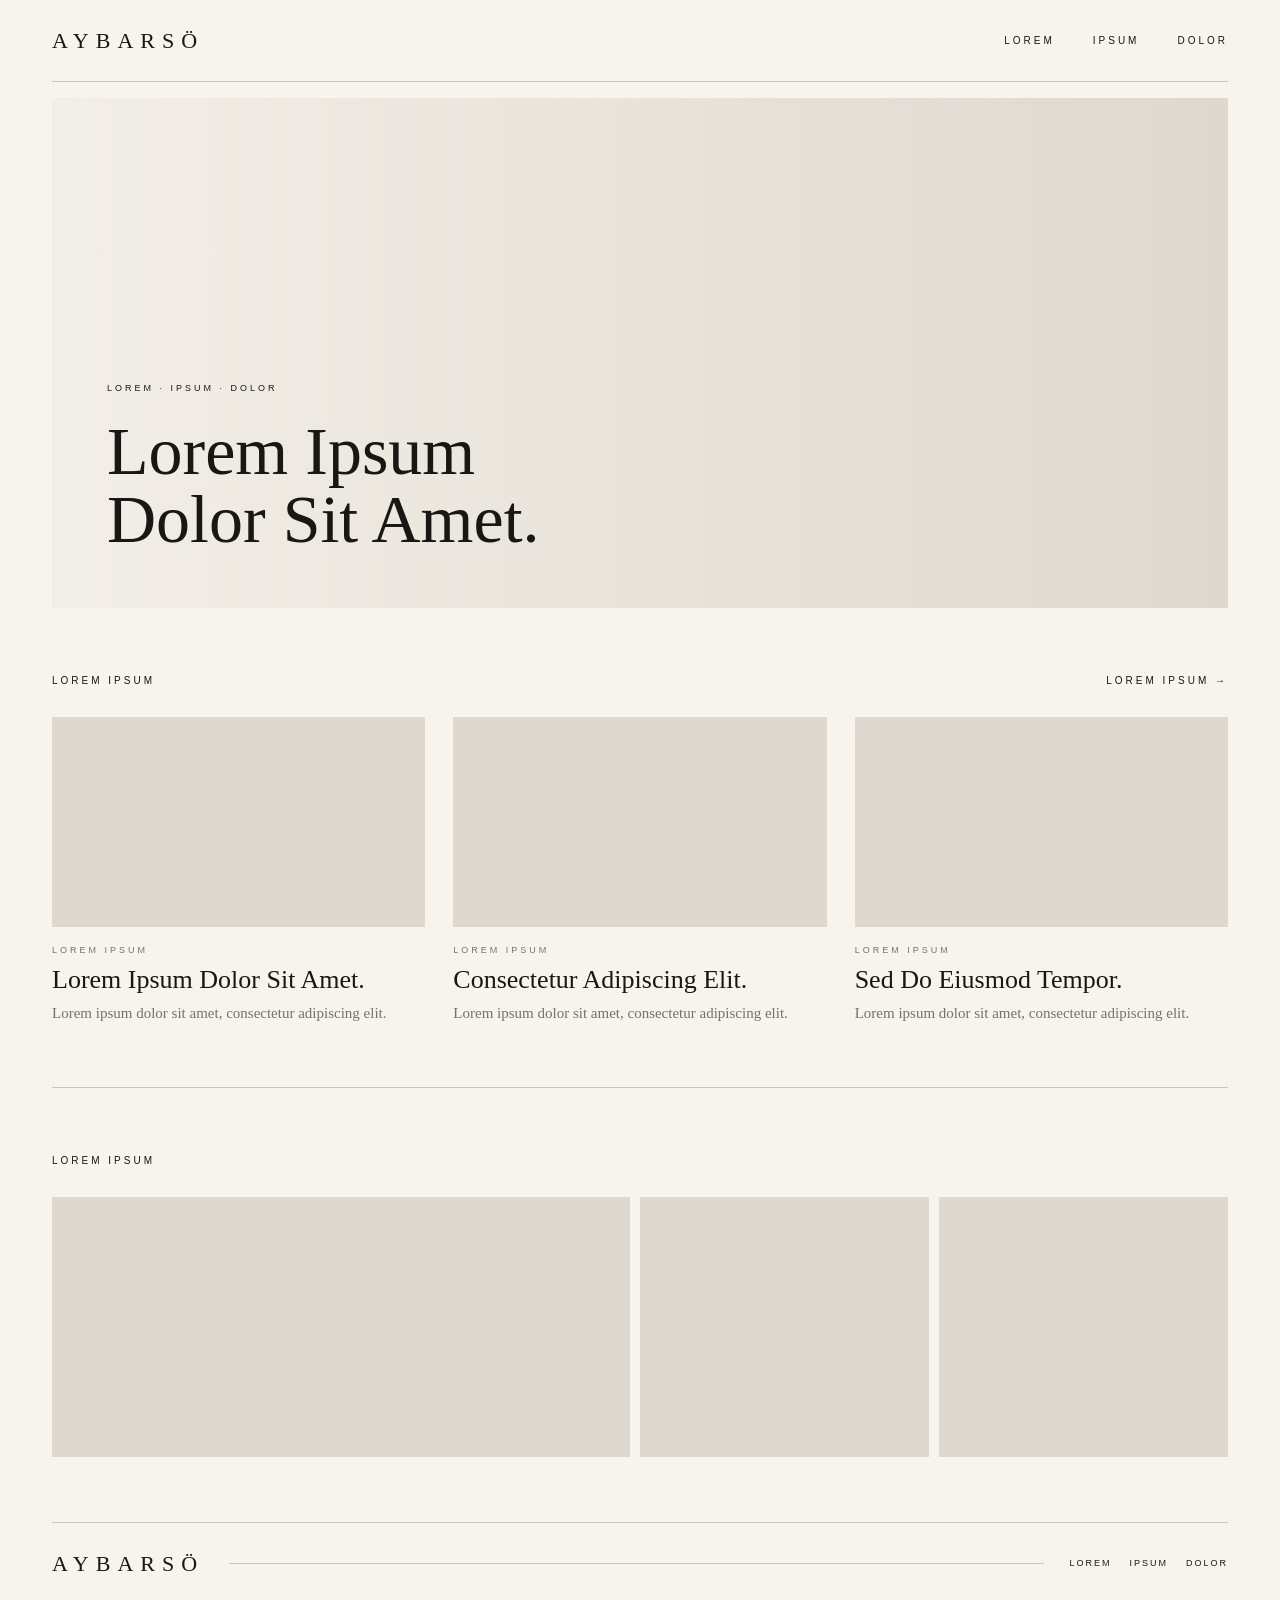
==== index.html @ 4c6b30fd "Add files via upload" ====
<!doctype html><html lang="tr"><head><meta charset="utf-8"><meta name="viewport" content="width=device-width,initial-scale=1"><title>AYBARSÖ</title><link rel="stylesheet" href="style.css"></head><body><div class="wrap"><header class="header"><a class="logo" href="index.html">AYBARSÖ</a><nav class="nav"><a href="index.html#galeri">LOREM</a><a href="yazilar.html">IPSUM</a><a href="index.html#footer">DOLOR</a></nav><button class="menu" aria-label="Menu">☰</button></header><section class="hero"><img src="images/hero.jpg" alt="Lorem ipsum" onerror="this.style.display='none'"><div class="hero-copy"><span class="eyebrow">LOREM · IPSUM · DOLOR</span><h1>Lorem Ipsum<br>Dolor Sit Amet.</h1></div></section><section class="section"><div class="head"><h2>LOREM IPSUM</h2><a href="yazilar.html">LOREM IPSUM →</a></div><div class="cards"><a class="card" href="yazilar/lorem-1.html"><div class="thumb"><img src="images/yazi-1.jpg" alt="Lorem ipsum" onerror="this.style.display='none'"></div><div><span class="date">LOREM IPSUM</span><h3 class="title">Lorem Ipsum Dolor Sit Amet.</h3><p>Lorem ipsum dolor sit amet, consectetur adipiscing elit.</p></div></a><a class="card" href="yazilar/lorem-2.html"><div class="thumb"><img src="images/yazi-2.jpg" alt="Lorem ipsum" onerror="this.style.display='none'"></div><div><span class="date">LOREM IPSUM</span><h3 class="title">Consectetur Adipiscing Elit.</h3><p>Lorem ipsum dolor sit amet, consectetur adipiscing elit.</p></div></a><a class="card" href="yazilar/lorem-3.html"><div class="thumb"><img src="images/yazi-3.jpg" alt="Lorem ipsum" onerror="this.style.display='none'"></div><div><span class="date">LOREM IPSUM</span><h3 class="title">Sed Do Eiusmod Tempor.</h3><p>Lorem ipsum dolor sit amet, consectetur adipiscing elit.</p></div></a></div></section><section class="section" id="galeri"><div class="head"><h2>LOREM IPSUM</h2><span></span></div><div class="gallery"><div><img src="images/foto-1.jpg" alt="Lorem ipsum" onerror="this.style.display='none'"></div><div><img src="images/foto-2.jpg" alt="Lorem ipsum" onerror="this.style.display='none'"></div><div><img src="images/foto-3.jpg" alt="Lorem ipsum" onerror="this.style.display='none'"></div></div></section><footer class="footer" id="footer"><a class="logo" href="index.html">AYBARSÖ</a><div class="line"></div><div class="links"><a href="#">LOREM</a><a href="#">IPSUM</a><a href="#">DOLOR</a></div></footer></div><script src="script.js"></script></body></html>
---- style.css ----
*{box-sizing:border-box;margin:0;padding:0}:root{--bg:#f7f4ee;--ink:#181714;--muted:#777168;--line:#cbc4b8;--ph:#ded8ce}html{scroll-behavior:smooth}body{background:var(--bg);color:var(--ink);font-family:Arial,sans-serif;line-height:1.6}a{color:inherit;text-decoration:none}img{display:block;width:100%;height:100%;object-fit:cover}.wrap{max-width:1240px;margin:auto;padding:0 32px}.header{height:82px;display:flex;align-items:center;justify-content:space-between;border-bottom:1px solid var(--line);position:relative;z-index:10}.logo{font:22px Georgia,serif;letter-spacing:7px}.nav{display:flex;gap:38px;font-size:10px;letter-spacing:3px}.menu{display:none;border:0;background:none;font-size:24px}.hero{margin-top:16px;height:510px;background:var(--ph);position:relative;display:flex;align-items:flex-end;overflow:hidden}.hero img{position:absolute;inset:0}.hero:after{content:"";position:absolute;inset:0;background:linear-gradient(90deg,rgba(247,244,238,.8),transparent)}.hero-copy{position:relative;z-index:2;padding:55px}.eyebrow,.date{font-size:9px;letter-spacing:3px}.hero h1,.title,.post h1,.page h1{font-family:Georgia,serif;font-weight:400}.hero h1{font-size:68px;line-height:1;margin-top:18px}.section{padding:65px 0;border-bottom:1px solid var(--line)}.head{display:flex;justify-content:space-between;margin-bottom:28px}.head h2,.head a{font-size:10px;letter-spacing:3px;font-weight:500}.cards{display:grid;grid-template-columns:repeat(3,1fr);gap:28px}.thumb{height:210px;background:var(--ph);overflow:hidden}.card .date{display:block;margin:16px 0 8px;color:var(--muted)}.title{font-size:26px;line-height:1.12}.card p,.page p{font:15px Georgia,serif;color:var(--muted);margin-top:10px}.gallery{display:grid;grid-template-columns:2fr 1fr 1fr;gap:10px}.gallery div{height:260px;background:var(--ph);overflow:hidden}.footer{padding:28px 0 40px;display:flex;align-items:center;gap:25px}.footer .line{height:1px;flex:1;background:var(--line)}.links{display:flex;gap:18px;font-size:9px;letter-spacing:2px}.page{padding:75px 0}.page h1{font-size:55px}.rows{margin-top:35px}.row{display:grid;grid-template-columns:130px 1fr auto;gap:25px;align-items:center;padding:25px 0;border-bottom:1px solid var(--line)}.row .thumb{height:90px}.row h2{font:27px Georgia,serif}.post{max-width:760px;margin:auto;padding:75px 0}.post h1{font-size:58px;line-height:1.05;margin:15px 0 30px}.lead{font:22px/1.55 Georgia,serif;color:#49443e}.cover{height:420px;background:var(--ph);margin:35px 0}.post p{font:18px/1.85 Georgia,serif;margin:23px 0}.post blockquote{font:italic 27px/1.5 Georgia,serif;border-left:1px solid;padding-left:24px;margin:38px 0}.back{font-size:10px;letter-spacing:2px;display:inline-block;margin-top:25px}@media(max-width:700px){.wrap{padding:0 18px}.header{height:70px}.logo{font-size:18px}.menu{display:block}.nav{display:none;position:absolute;top:70px;left:-18px;right:-18px;background:var(--bg);padding:24px 18px;flex-direction:column;border-bottom:1px solid var(--line)}.nav.open{display:flex}.hero{height:420px}.hero-copy{padding:28px 23px}.hero h1{font-size:44px}.section{padding:42px 0}.cards{grid-template-columns:1fr}.card{display:grid;grid-template-columns:110px 1fr;gap:17px}.card .thumb{height:120px;grid-row:1/5}.card .date{margin-top:3px}.title{font-size:22px}.gallery{grid-template-columns:1fr 1fr}.gallery div{height:145px}.gallery div:first-child{grid-column:1/-1;height:220px}.page{padding:50px 0}.page h1{font-size:42px}.row{grid-template-columns:85px 1fr}.row .thumb{height:75px}.row>span:last-child{display:none}.row h2{font-size:22px}.post{padding:50px 0}.post h1{font-size:42px}.cover{height:290px}.footer .line{display:none}.links{margin-left:auto}}
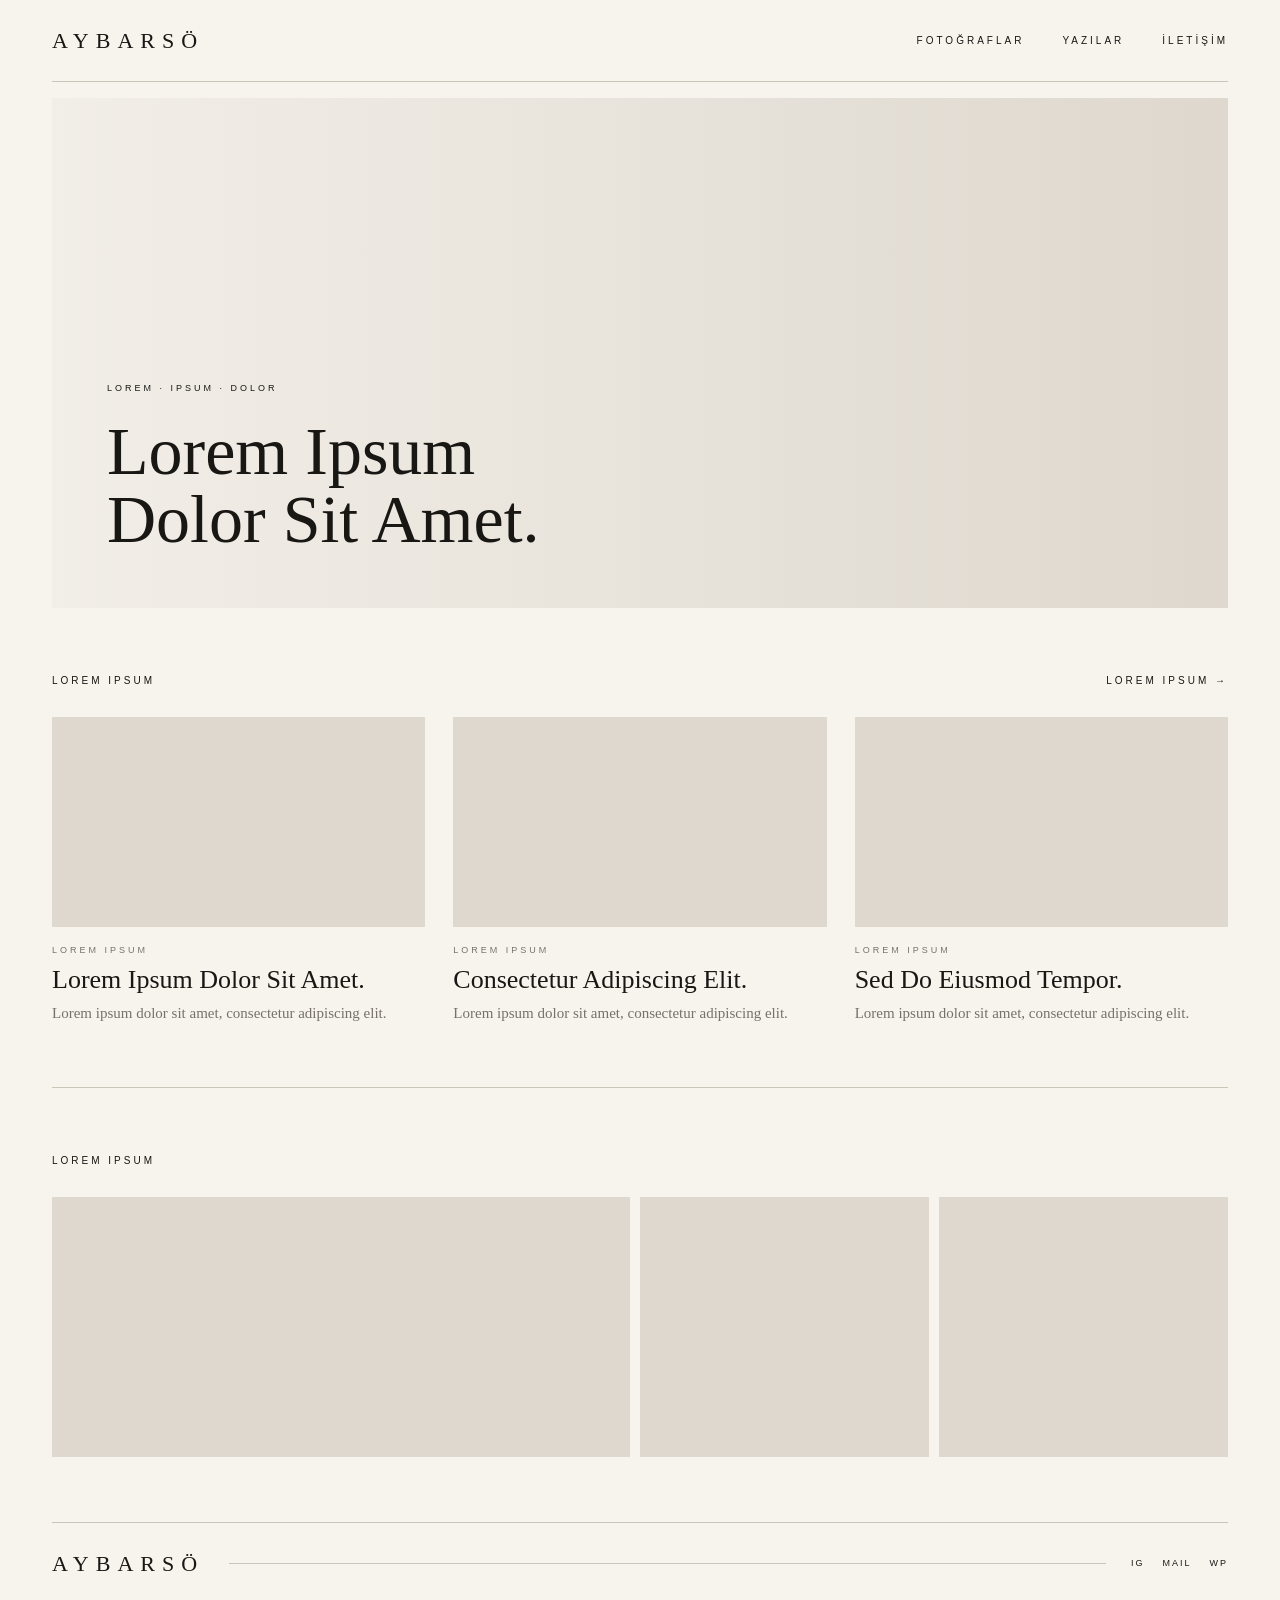
==== commit 5549d54c: "Update index.html" ====
--- a/index.html
+++ b/index.html
@@ -1 +1,262 @@
-<!doctype html><html lang="tr"><head><meta charset="utf-8"><meta name="viewport" content="width=device-width,initial-scale=1"><title>AYBARSÖ</title><link rel="stylesheet" href="style.css"></head><body><div class="wrap"><header class="header"><a class="logo" href="index.html">AYBARSÖ</a><nav class="nav"><a href="index.html#galeri">LOREM</a><a href="yazilar.html">IPSUM</a><a href="index.html#footer">DOLOR</a></nav><button class="menu" aria-label="Menu">☰</button></header><section class="hero"><img src="images/hero.jpg" alt="Lorem ipsum" onerror="this.style.display='none'"><div class="hero-copy"><span class="eyebrow">LOREM · IPSUM · DOLOR</span><h1>Lorem Ipsum<br>Dolor Sit Amet.</h1></div></section><section class="section"><div class="head"><h2>LOREM IPSUM</h2><a href="yazilar.html">LOREM IPSUM →</a></div><div class="cards"><a class="card" href="yazilar/lorem-1.html"><div class="thumb"><img src="images/yazi-1.jpg" alt="Lorem ipsum" onerror="this.style.display='none'"></div><div><span class="date">LOREM IPSUM</span><h3 class="title">Lorem Ipsum Dolor Sit Amet.</h3><p>Lorem ipsum dolor sit amet, consectetur adipiscing elit.</p></div></a><a class="card" href="yazilar/lorem-2.html"><div class="thumb"><img src="images/yazi-2.jpg" alt="Lorem ipsum" onerror="this.style.display='none'"></div><div><span class="date">LOREM IPSUM</span><h3 class="title">Consectetur Adipiscing Elit.</h3><p>Lorem ipsum dolor sit amet, consectetur adipiscing elit.</p></div></a><a class="card" href="yazilar/lorem-3.html"><div class="thumb"><img src="images/yazi-3.jpg" alt="Lorem ipsum" onerror="this.style.display='none'"></div><div><span class="date">LOREM IPSUM</span><h3 class="title">Sed Do Eiusmod Tempor.</h3><p>Lorem ipsum dolor sit amet, consectetur adipiscing elit.</p></div></a></div></section><section class="section" id="galeri"><div class="head"><h2>LOREM IPSUM</h2><span></span></div><div class="gallery"><div><img src="images/foto-1.jpg" alt="Lorem ipsum" onerror="this.style.display='none'"></div><div><img src="images/foto-2.jpg" alt="Lorem ipsum" onerror="this.style.display='none'"></div><div><img src="images/foto-3.jpg" alt="Lorem ipsum" onerror="this.style.display='none'"></div></div></section><footer class="footer" id="footer"><a class="logo" href="index.html">AYBARSÖ</a><div class="line"></div><div class="links"><a href="#">LOREM</a><a href="#">IPSUM</a><a href="#">DOLOR</a></div></footer></div><script src="script.js"></script></body></html>+<!doctype html>
+<html lang="tr">
+
+<head>
+    <meta charset="utf-8">
+    <meta name="viewport" content="width=device-width,initial-scale=1">
+
+    <title>AYBARSÖ</title>
+
+    <link rel="stylesheet" href="style.css">
+</head>
+
+<body>
+
+    <div class="wrap">
+
+        <header class="header">
+
+            <a class="logo" href="index.html">
+                AYBARSÖ
+            </a>
+
+            <nav class="nav">
+                <a href="index.html#galeri">FOTOĞRAFLAR</a>
+                <a href="yazilar.html">YAZILAR</a>
+                <a href="index.html#footer">İLETİŞİM</a>
+            </nav>
+
+            <button class="menu" aria-label="Menu">
+                ☰
+            </button>
+
+        </header>
+
+
+        <!-- HERO -->
+
+        <section class="hero">
+
+            <img
+                src="images/hero.jpg"
+                alt="Lorem ipsum"
+                onerror="this.style.display='none'"
+            >
+
+            <div class="hero-copy">
+
+                <span class="eyebrow">
+                    LOREM · IPSUM · DOLOR
+                </span>
+
+                <h1>
+                    Lorem Ipsum<br>
+                    Dolor Sit Amet.
+                </h1>
+
+            </div>
+
+        </section>
+
+
+        <!-- YAZILAR -->
+
+        <section class="section">
+
+            <div class="head">
+
+                <h2>LOREM IPSUM</h2>
+
+                <a href="yazilar.html">
+                    LOREM IPSUM →
+                </a>
+
+            </div>
+
+
+            <div class="cards">
+
+                <!-- YAZI 1 -->
+
+                <a class="card" href="yazilar/lorem-1.html">
+
+                    <div class="thumb">
+
+                        <img
+                            src="images/yazi-1.jpg"
+                            alt="Lorem ipsum"
+                            onerror="this.style.display='none'"
+                        >
+
+                    </div>
+
+                    <div>
+
+                        <span class="date">
+                            LOREM IPSUM
+                        </span>
+
+                        <h3 class="title">
+                            Lorem Ipsum Dolor Sit Amet.
+                        </h3>
+
+                        <p>
+                            Lorem ipsum dolor sit amet,
+                            consectetur adipiscing elit.
+                        </p>
+
+                    </div>
+
+                </a>
+
+
+                <!-- YAZI 2 -->
+
+                <a class="card" href="yazilar/lorem-2.html">
+
+                    <div class="thumb">
+
+                        <img
+                            src="images/yazi-2.jpg"
+                            alt="Lorem ipsum"
+                            onerror="this.style.display='none'"
+                        >
+
+                    </div>
+
+                    <div>
+
+                        <span class="date">
+                            LOREM IPSUM
+                        </span>
+
+                        <h3 class="title">
+                            Consectetur Adipiscing Elit.
+                        </h3>
+
+                        <p>
+                            Lorem ipsum dolor sit amet,
+                            consectetur adipiscing elit.
+                        </p>
+
+                    </div>
+
+                </a>
+
+
+                <!-- YAZI 3 -->
+
+                <a class="card" href="yazilar/lorem-3.html">
+
+                    <div class="thumb">
+
+                        <img
+                            src="images/yazi-3.jpg"
+                            alt="Lorem ipsum"
+                            onerror="this.style.display='none'"
+                        >
+
+                    </div>
+
+                    <div>
+
+                        <span class="date">
+                            LOREM IPSUM
+                        </span>
+
+                        <h3 class="title">
+                            Sed Do Eiusmod Tempor.
+                        </h3>
+
+                        <p>
+                            Lorem ipsum dolor sit amet,
+                            consectetur adipiscing elit.
+                        </p>
+
+                    </div>
+
+                </a>
+
+            </div>
+
+        </section>
+
+
+        <!-- GALERİ -->
+
+        <section class="section" id="galeri">
+
+            <div class="head">
+
+                <h2>LOREM IPSUM</h2>
+
+                <span></span>
+
+            </div>
+
+
+            <div class="gallery">
+
+                <div>
+
+                    <img
+                        src="images/foto-1.jpg"
+                        alt="Lorem ipsum"
+                        onerror="this.style.display='none'"
+                    >
+
+                </div>
+
+                <div>
+
+                    <img
+                        src="images/foto-2.jpg"
+                        alt="Lorem ipsum"
+                        onerror="this.style.display='none'"
+                    >
+
+                </div>
+
+                <div>
+
+                    <img
+                        src="images/foto-3.jpg"
+                        alt="Lorem ipsum"
+                        onerror="this.style.display='none'"
+                    >
+
+                </div>
+
+            </div>
+
+        </section>
+
+
+        <!-- FOOTER -->
+
+        <footer class="footer" id="footer">
+
+            <a class="logo" href="index.html">
+                AYBARSÖ
+            </a>
+
+            <div class="line"></div>
+
+            <div class="links">
+
+                <a href="#">IG</a>
+                <a href="#">MAIL</a>
+                <a href="#">WP</a>
+
+            </div>
+
+        </footer>
+
+    </div>
+
+
+    <script src="script.js"></script>
+
+</body>
+
+</html>
